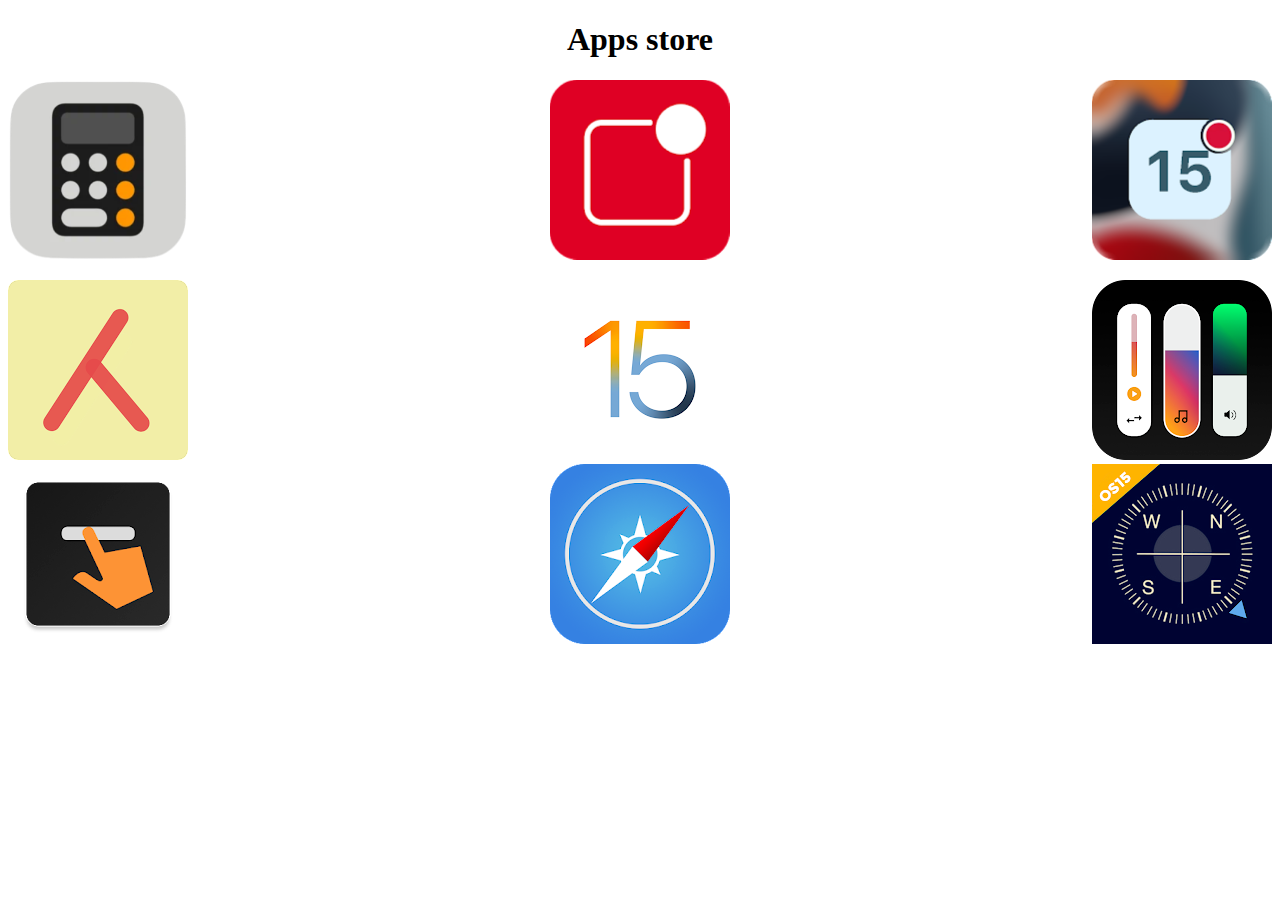
==== shop.html @ 3d0693c6 "Add files via upload" ====
<!DOCTYPE html>
<html>
<head>
    <meta charset="utf-8">
    <title></title>
<style>
.img{
    display: flex;
    justify-content: space-between;
}
h1{
    text-align:center;
}
</style>
</head>
<body>
    <h1 >Apps store</h1>
    <div class="img">
        <a href="apk/calculator.html"><img src="images/calculator.png" alt=""></a>  
        <a href="apk/block_apple.html"><img id="one" src="images/block_apple.png" alt=""></a>     
         <a href="apk/icenter.html"> <img id="two" src="images/icenter.png" alt=""></a>   
    </div>
    <p></p>
    <div class="img">
      <a href="apk/Apps Store Market - iOS style.html"><img src="images/Apps Store Market - iOS style.png" alt=""></a>  
   <a href="apk/Launcher iOS 15.html"><img id="one" src="images/Launcher iOS 15.png" alt=""></a>     
    <a href="apk/ultra_volume.html"><img id="two" src="images/ultra_volume.png" alt=""></a>    
    </div>
    <div class="img">
        <a href="apk/navagition gestures.html"><img src="images/navagition gestures.png" alt=""></a>  
     <a href="apk/savannah browser.html"><img id="one" src="images/safari.png" alt=""></a>     
      <a href="apk/icompass.html"><img id="two" src="images/icompass.png" alt=""></a>    
      </div>
</body>
</html>
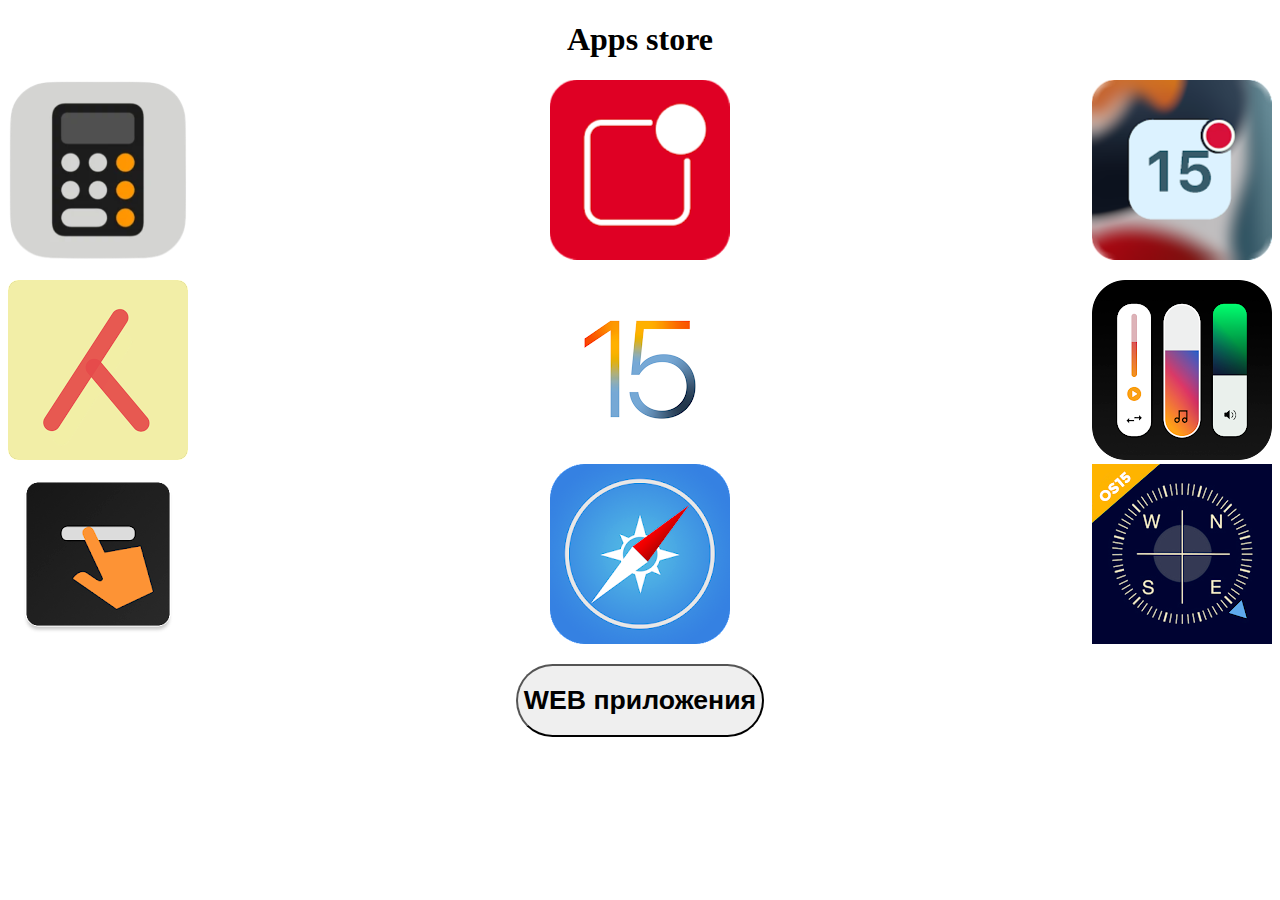
==== commit b0a8e04f: "Update shop.html" ====
--- a/shop.html
+++ b/shop.html
@@ -10,6 +10,19 @@
 }
 h1{
     text-align:center;
+}
+a{
+    color: #000;
+text-decoration: none;
+}
+button{
+    color: rgb(239, 239, 239);
+    height: auto;
+    width: auto;
+    border-radius: 40px;
+}
+body{
+    text-align: center;
 }
 </style>
 </head>
@@ -31,5 +44,7 @@
      <a href="apk/savannah browser.html"><img id="one" src="images/safari.png" alt=""></a>     
       <a href="apk/icompass.html"><img id="two" src="images/icompass.png" alt=""></a>    
       </div>
+<p></p>
+<button><a href="https://website7777.github.io/web_market/"><h1>WEB приложения</h1></a></button>
 </body>
 </html>
